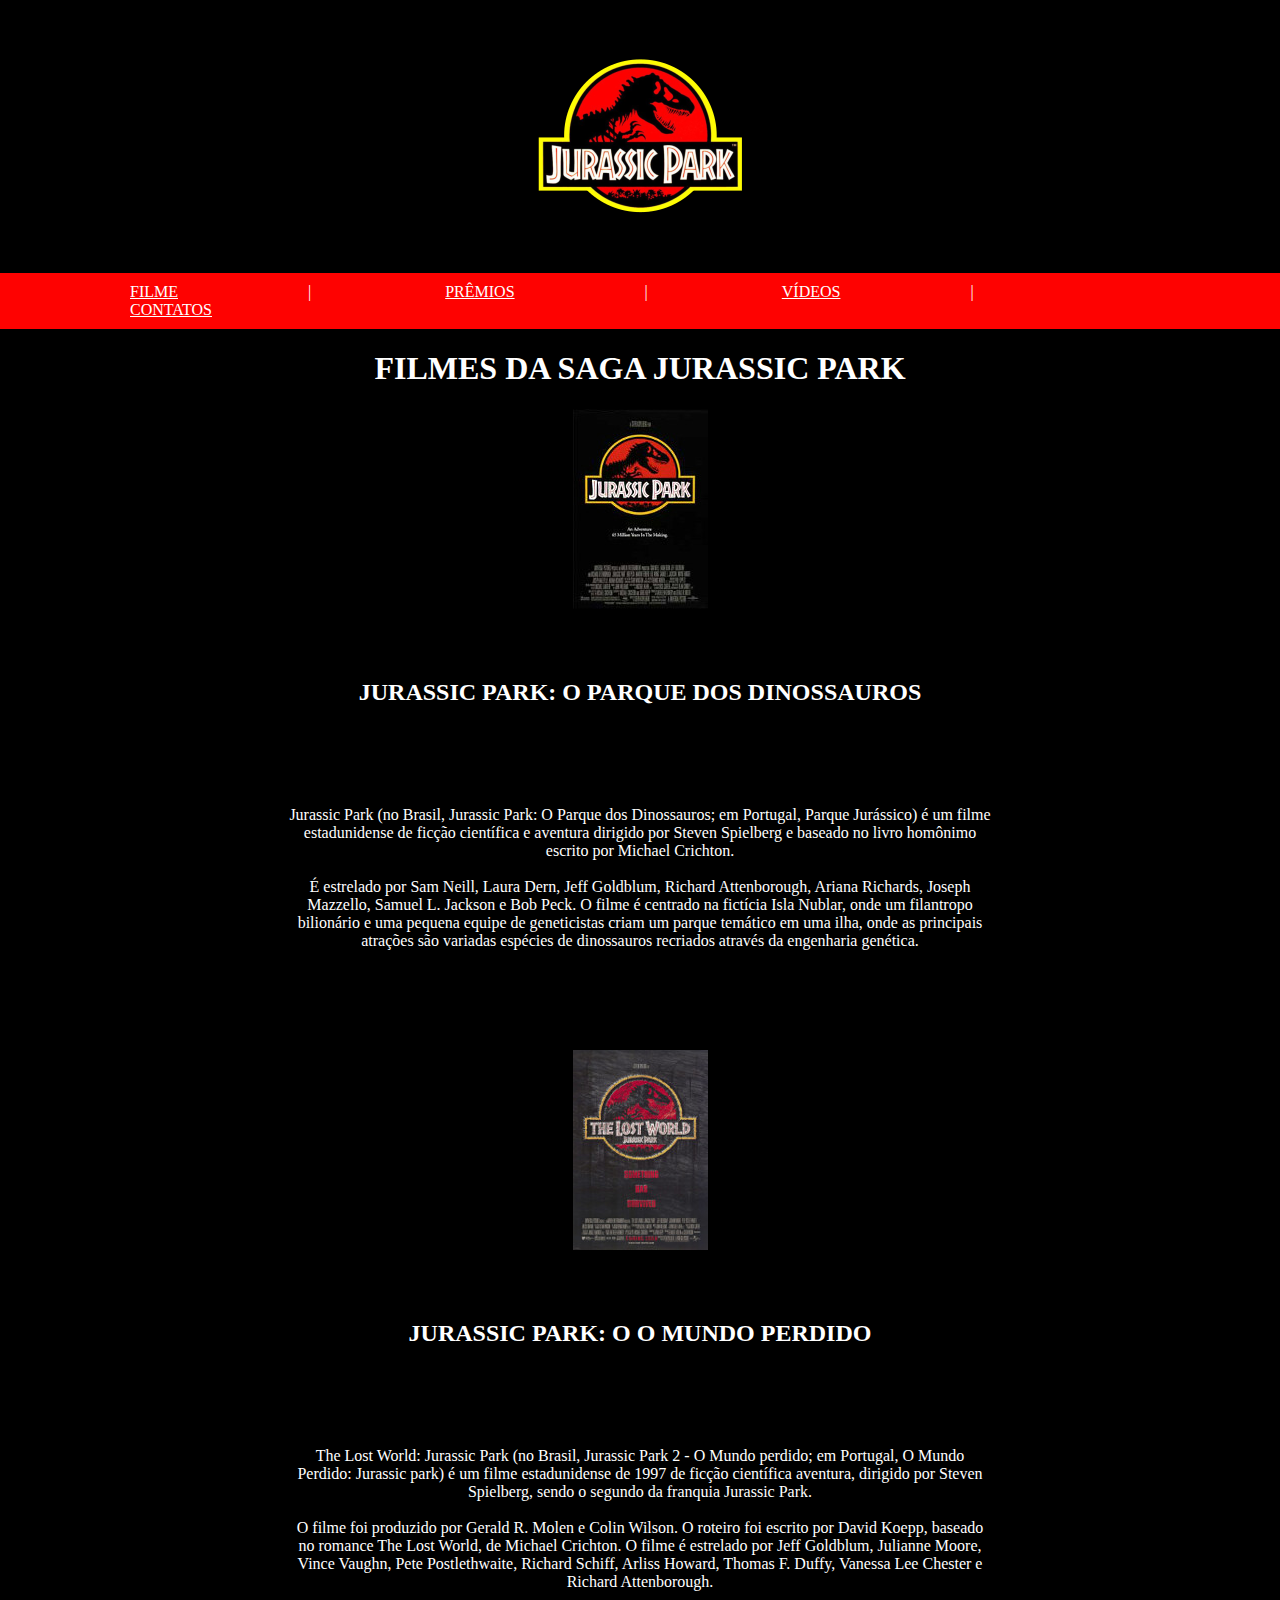
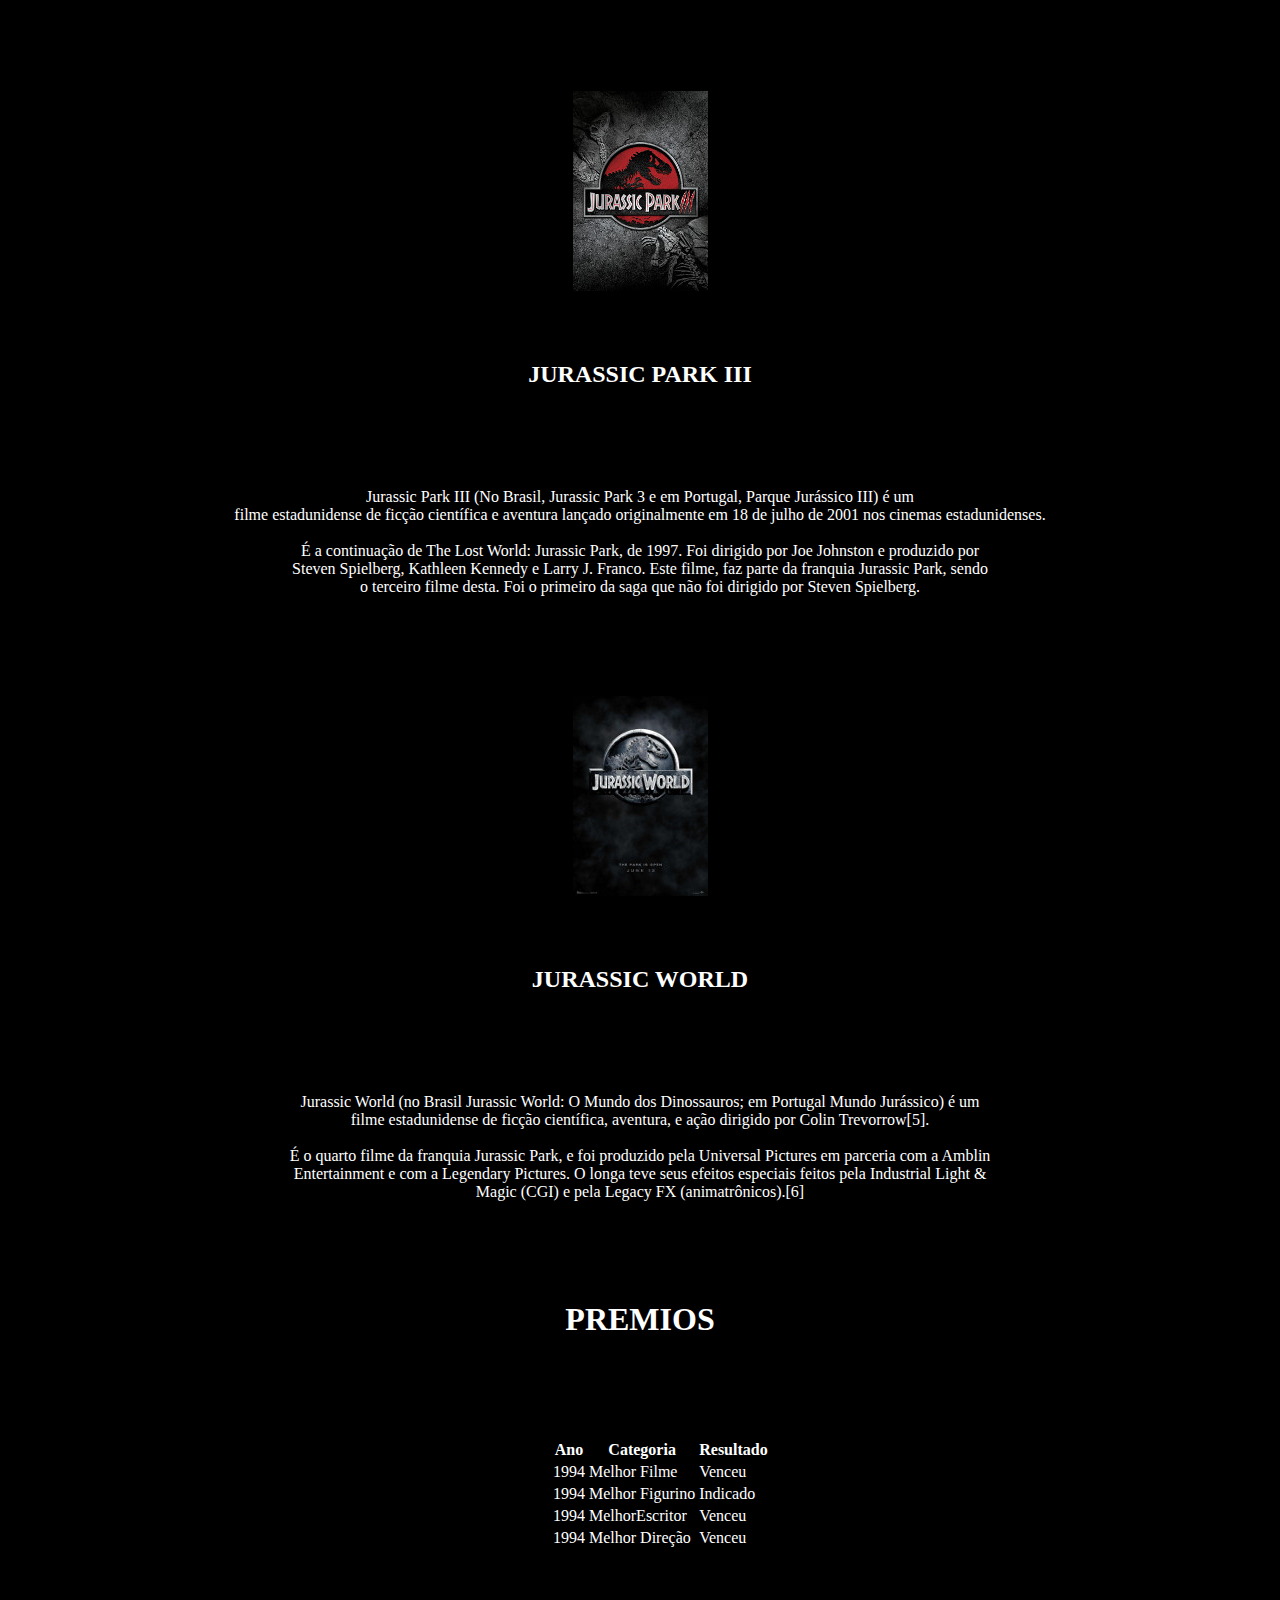
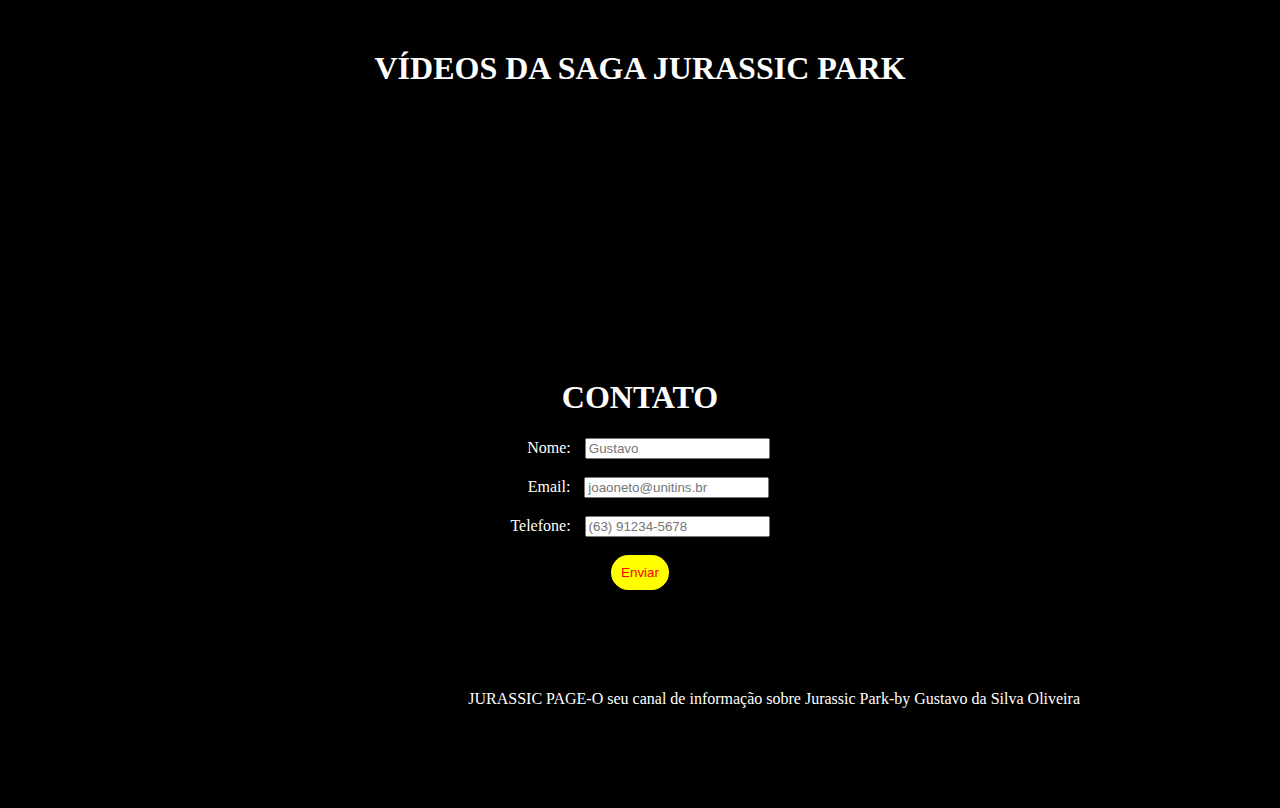
==== F-html/site do jurassic park.html @ e4e3d7cd "Add files via upload" ====
<main>

    <head>
        <title>Jurassic Park</title>
        <link rel="stylesheet" href="site do jurassic park.css">
    </head>

    <body>
        <header class= logo>
            <figure class="sem-margin">
                <img src="jp_topoLogotipo.png">
            </figure>
        </header>

        <nav>
            <p class="sem-margin">
                <a href="#filme" class="margin-nav">FILME</a>|
                <a href="#premios" class="margin-nav">PRÊMIOS</a>|
                <a href="#videos" class="margin-nav">VÍDEOS</a>|
                <a href="#contatos"class="margin-nav">CONTATOS</a>
            </p>
        </nav>

        <section>
            <div id="filme">
                <h1>FILMES DA SAGA JURASSIC PARK</h1>
                <figure>
                    <img src="jp_posterFilme_JurassicPark1.jpg">
                </figure>
                <h2>JURASSIC PARK: O PARQUE DOS DINOSSAUROS</h2>
                <p>Jurassic Park (no Brasil, Jurassic Park: O Parque dos Dinossauros; em Portugal, Parque Jurássico) é
                    um filme <br>estadunidense de ficção científica e aventura dirigido por Steven Spielberg e baseado
                    no livro homônimo <br>escrito por Michael Crichton.<br><br>
                    É estrelado por Sam Neill, Laura Dern, Jeff Goldblum, Richard Attenborough, Ariana Richards, Joseph
                    <br>Mazzello, Samuel L. Jackson e Bob Peck. O filme é centrado na fictícia Isla Nublar, onde um
                    filantropo <br>bilionário e uma pequena equipe de geneticistas criam um parque temático em uma ilha,
                    onde as principais <br>atrações são variadas espécies de dinossauros recriados através da engenharia
                    genética.</p>
                <figure>
                    <img src="jp_posterFilme_JurassicPark2.jpg">
                </figure>
                <h2>
                    JURASSIC PARK: O O MUNDO PERDIDO
                </h2>
                <p>The Lost World: Jurassic Park (no Brasil, Jurassic Park 2 - O Mundo perdido; em Portugal, O Mundo
                    <br>Perdido: Jurassic park) é um filme estadunidense de 1997 de ficção científica aventura, dirigido
                    por Steven <br>Spielberg, sendo o segundo da franquia Jurassic Park.<br><br>
                    O filme foi produzido por Gerald R. Molen e Colin Wilson. O roteiro foi escrito por David Koepp,
                    baseado <br>no romance The Lost World, de Michael Crichton. O filme é estrelado por Jeff Goldblum,
                    Julianne Moore,<br> Vince Vaughn, Pete Postlethwaite, Richard Schiff, Arliss Howard, Thomas F.
                    Duffy, Vanessa Lee Chester e<br> Richard Attenborough.</p>
                <figure>
                    <img src="jp_posterFilme_JurassicPark3.jpg">
                </figure>
                <h2>JURASSIC PARK III</h2>
                <p>Jurassic Park III (No Brasil, Jurassic Park 3 e em Portugal, Parque Jurássico III) é um <br>filme
                    estadunidense de ficção científica e aventura lançado originalmente em 18 de julho de 2001 nos
                    cinemas estadunidenses.<br><br>
                    É a continuação de The Lost World: Jurassic Park, de 1997. Foi dirigido por Joe Johnston e produzido
                    por <br>Steven Spielberg, Kathleen Kennedy e Larry J. Franco. Este filme, faz parte da franquia
                    Jurassic Park, sendo <br>o terceiro filme desta. Foi o primeiro da saga que não foi dirigido por
                    Steven Spielberg.</p>
                <figure>
                    <img src="jp_posterFilme_JurassicPark4.jpg">
                </figure>
                <h2>JURASSIC WORLD</h2>
                <p>Jurassic World (no Brasil Jurassic World: O Mundo dos Dinossauros; em Portugal Mundo Jurássico) é um
                    <br>filme estadunidense de ficção científica, aventura, e ação dirigido por Colin
                    Trevorrow[5].<br><br>
                    É o quarto filme da franquia Jurassic Park, e foi produzido pela Universal Pictures em parceria com
                    a Amblin <br>Entertainment e com a Legendary Pictures. O longa teve seus efeitos especiais feitos
                    pela Industrial Light & <br>Magic (CGI) e pela Legacy FX (animatrônicos).[6]</p>
            </div>
            <div id=premios>
                <h1>PREMIOS</h1>
                <table>
                    <tr>
                        <th>Ano</th>
                        <th>Categoria</th>
                        <th>Resultado</th>
                    </tr>
                    <tr>
                        <td>1994</td>
                        <td>Melhor Filme</td>
                        <td>Venceu</td>
                    </tr>
                    <tr>
                        <td>1994</td>
                        <td>Melhor Figurino</td>
                        <td>Indicado</td>
                    </tr>
                    <tr>
                        <td>1994</td>
                        <td>MelhorEscritor</td>
                        <td>Venceu</td>
                    </tr>
                    <tr>
                        <td>1994</td>
                        <td>Melhor Direção</td>
                        <td>Venceu</td>
                    </tr>
                </table>

            </div>
            <div id=videos>
                <h1>VÍDEOS DA SAGA JURASSIC PARK</h1>
                <iframe src="https://www.youtube.com/embed/ccuMLmZRd5g?si=SCcj3zUNnj5NLBoi" frameborder="0" width="400"
                    height="250"></iframe>


            </div>
            <div id=contatos>
                <h1>CONTATO</h1>
                <form>
                    <label class="alinhar">Nome:</label>
                    <input type="text" name="campoNome" placeholder="Gustavo" class="campo-de-informação"><br><br>
                    <label class="alinhar">Email:</label>
                    <input type="email" name="campoEmail" placeholder="joaoneto@unitins.br" class="campo-de-informação"><br><br>
                    <label>Telefone:</label>
                    <input type="tel" name="campoTel" placeholder="(63) 91234-5678" class="campo-de-informação"><br><br>
                    <input class="botao-enviar" type="submit" value="Enviar">
                </form>
        </section>
        <footer>
            <p>JURASSIC PAGE-O seu canal de informação sobre Jurassic Park-by Gustavo da Silva Oliveira</p>
        </footer>
        </div>
   </body>
</main>
---- F-html/site do jurassic park.css ----
.logo{
    margin-top: 50px;
    padding-top: 8px;
    padding-bottom: 8px;
}

body,head,.sem-margin,section{
    margin:0;
}

nav{
    background-color: rgb(254, 2, 1);
    padding-top: 10px;
    padding-bottom: 10px;
}
.margin-nav{
    margin-left: 130px;
    margin-right: 130px;
    color:white;
}
body{
    background-color:black;
}
p,h1,h2,table,label{
    color: white;
}
section,.logo{
    text-align: center;
}
footer{
    text-align: end;
}
p{
    margin-top: 100px;
    margin-bottom: 100px;
    margin-left: 200px;
    margin-right: 200px;
}
img{
    margin-bottom: 50px;
}
table{
    margin-top: 100px;
    margin-left:550px ;
    margin-bottom: 100px;
}
.campo-de-informação{
    margin-left:10px
    
}
.alinhar{
    margin-left: 17px;
}
.botao-enviar{
    background-color: yellow;
    border: none;
    border-radius: 36px;
    padding: 10 10;
    color:rgb(254, 2, 1);
    cursor: pointer;
    transition-duration: 0.5s;
}
.botao-enviar:hover{
    opacity: 0.8;
}
.botao-enviar:active{
    opacity: 0.2;
}
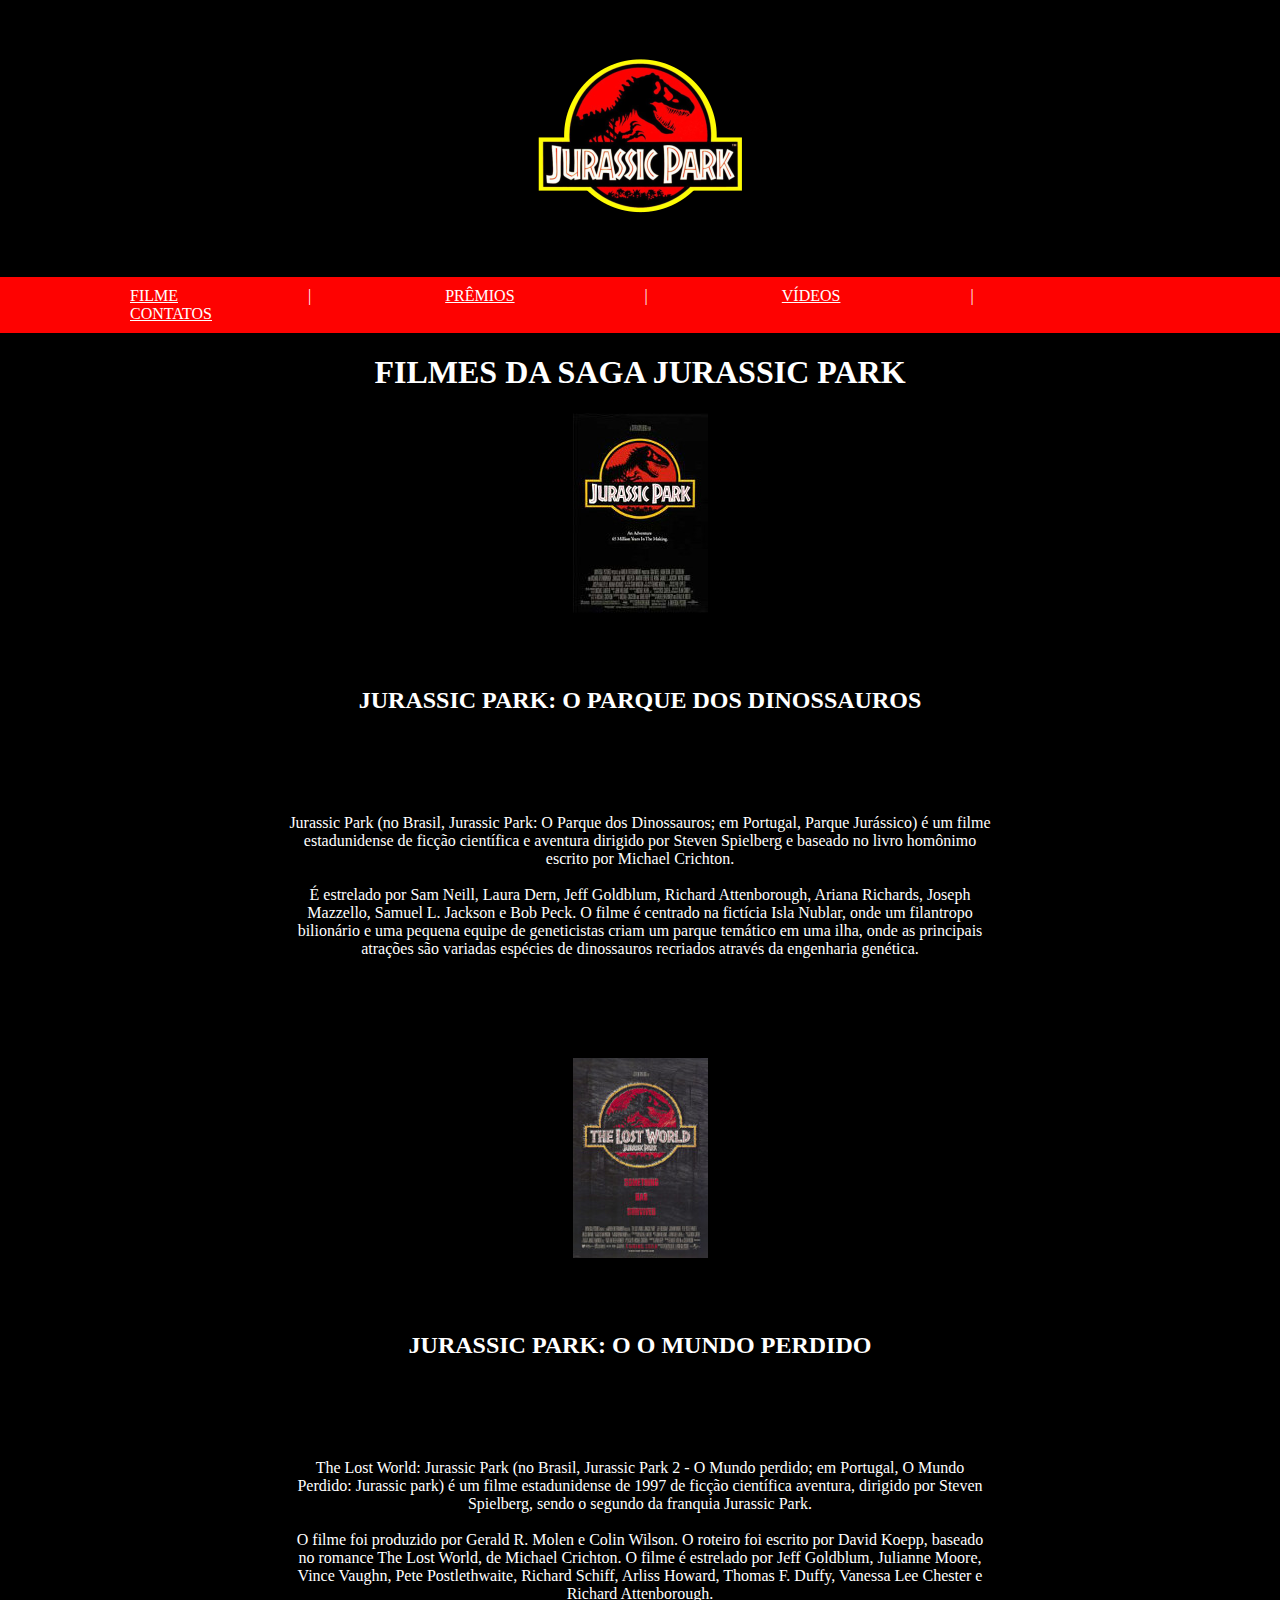
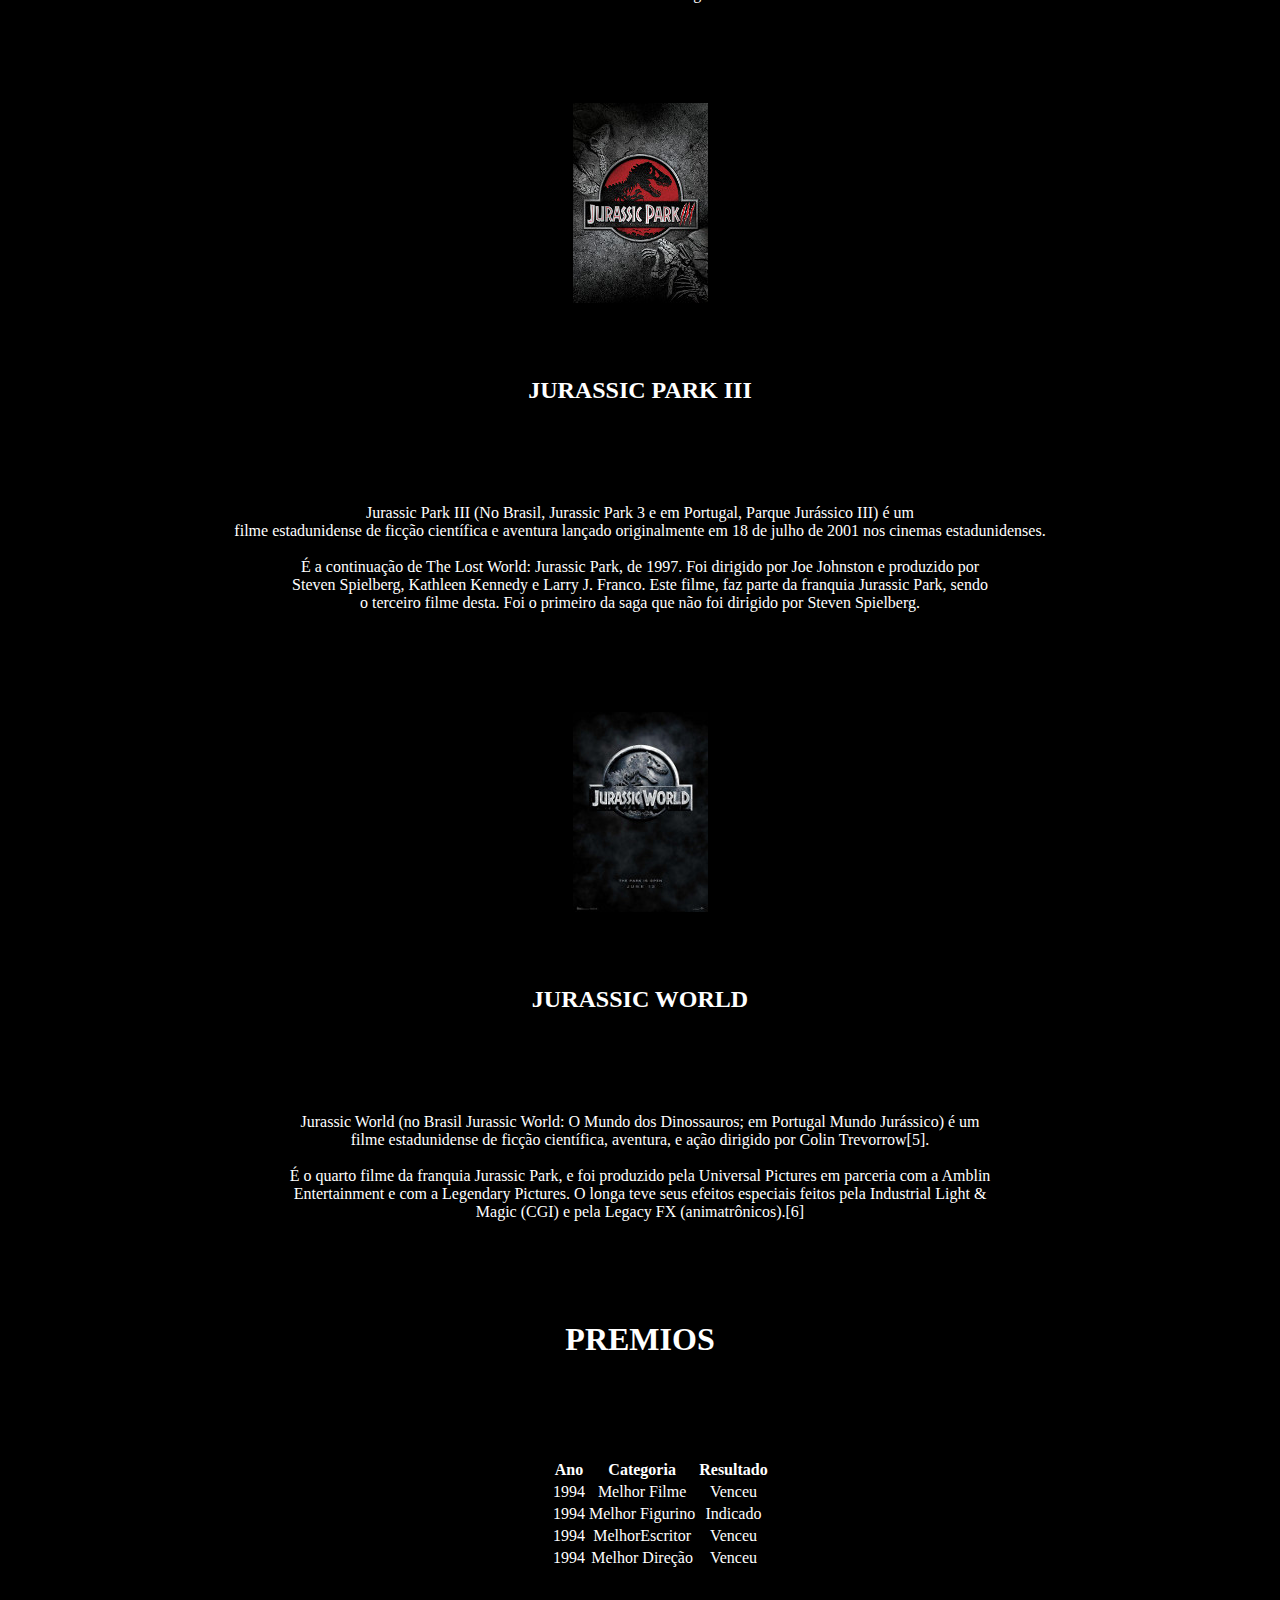
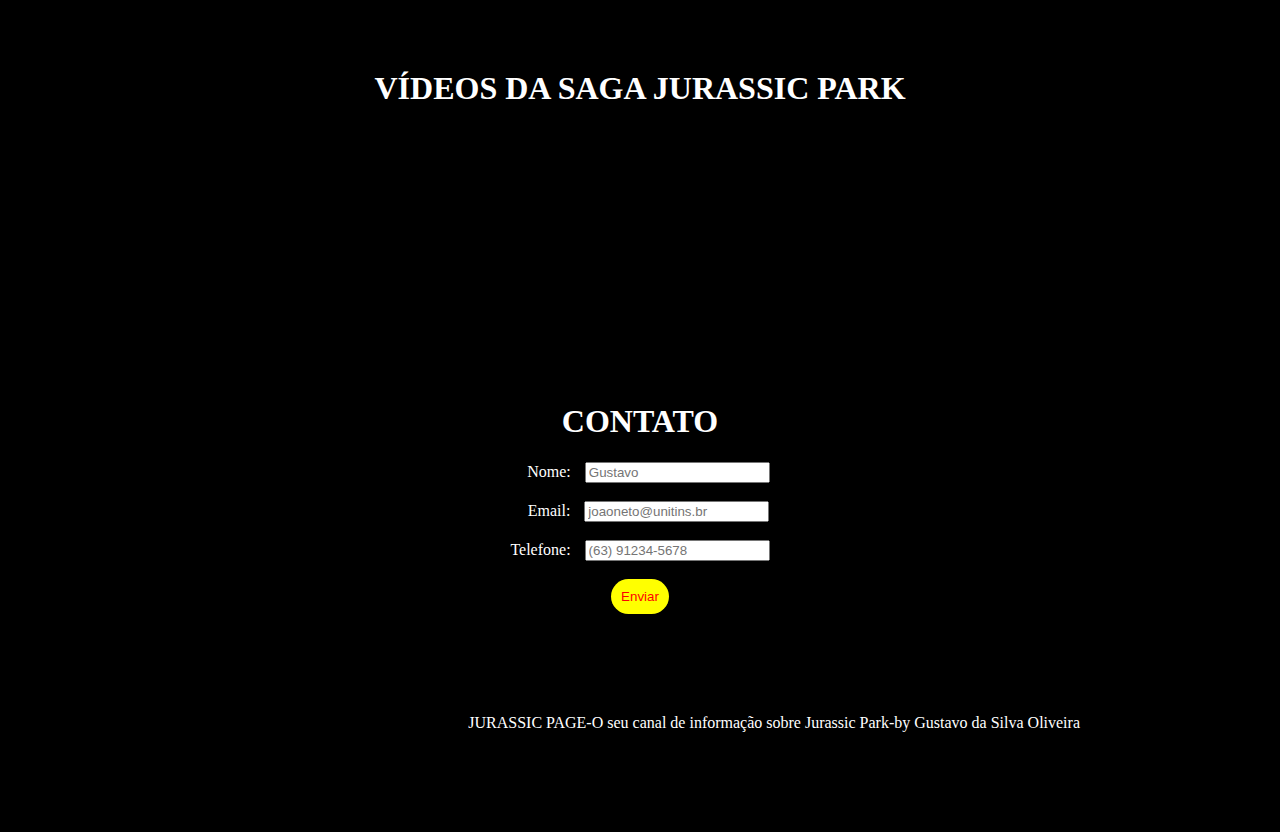
==== commit 7b30373c: "Add files via upload" ====
--- a/F-html/site do jurassic park.html
+++ b/F-html/site do jurassic park.html
@@ -1,8 +1,10 @@
-<main>
+<!DOCTYPE html>
+<html>
 
     <head>
         <title>Jurassic Park</title>
         <link rel="stylesheet" href="site do jurassic park.css">
+        <link rel="icon" href="favicon.ico" type="image/x-icon">
     </head>
 
     <body>
@@ -126,4 +128,4 @@
         </footer>
         </div>
    </body>
-</main>+</html>--- a/F-html/site do jurassic park.css
+++ b/F-html/site do jurassic park.css
@@ -55,7 +55,7 @@
     background-color: yellow;
     border: none;
     border-radius: 36px;
-    padding: 10 10;
+    padding: 10px 10px;
     color:rgb(254, 2, 1);
     cursor: pointer;
     transition-duration: 0.5s;
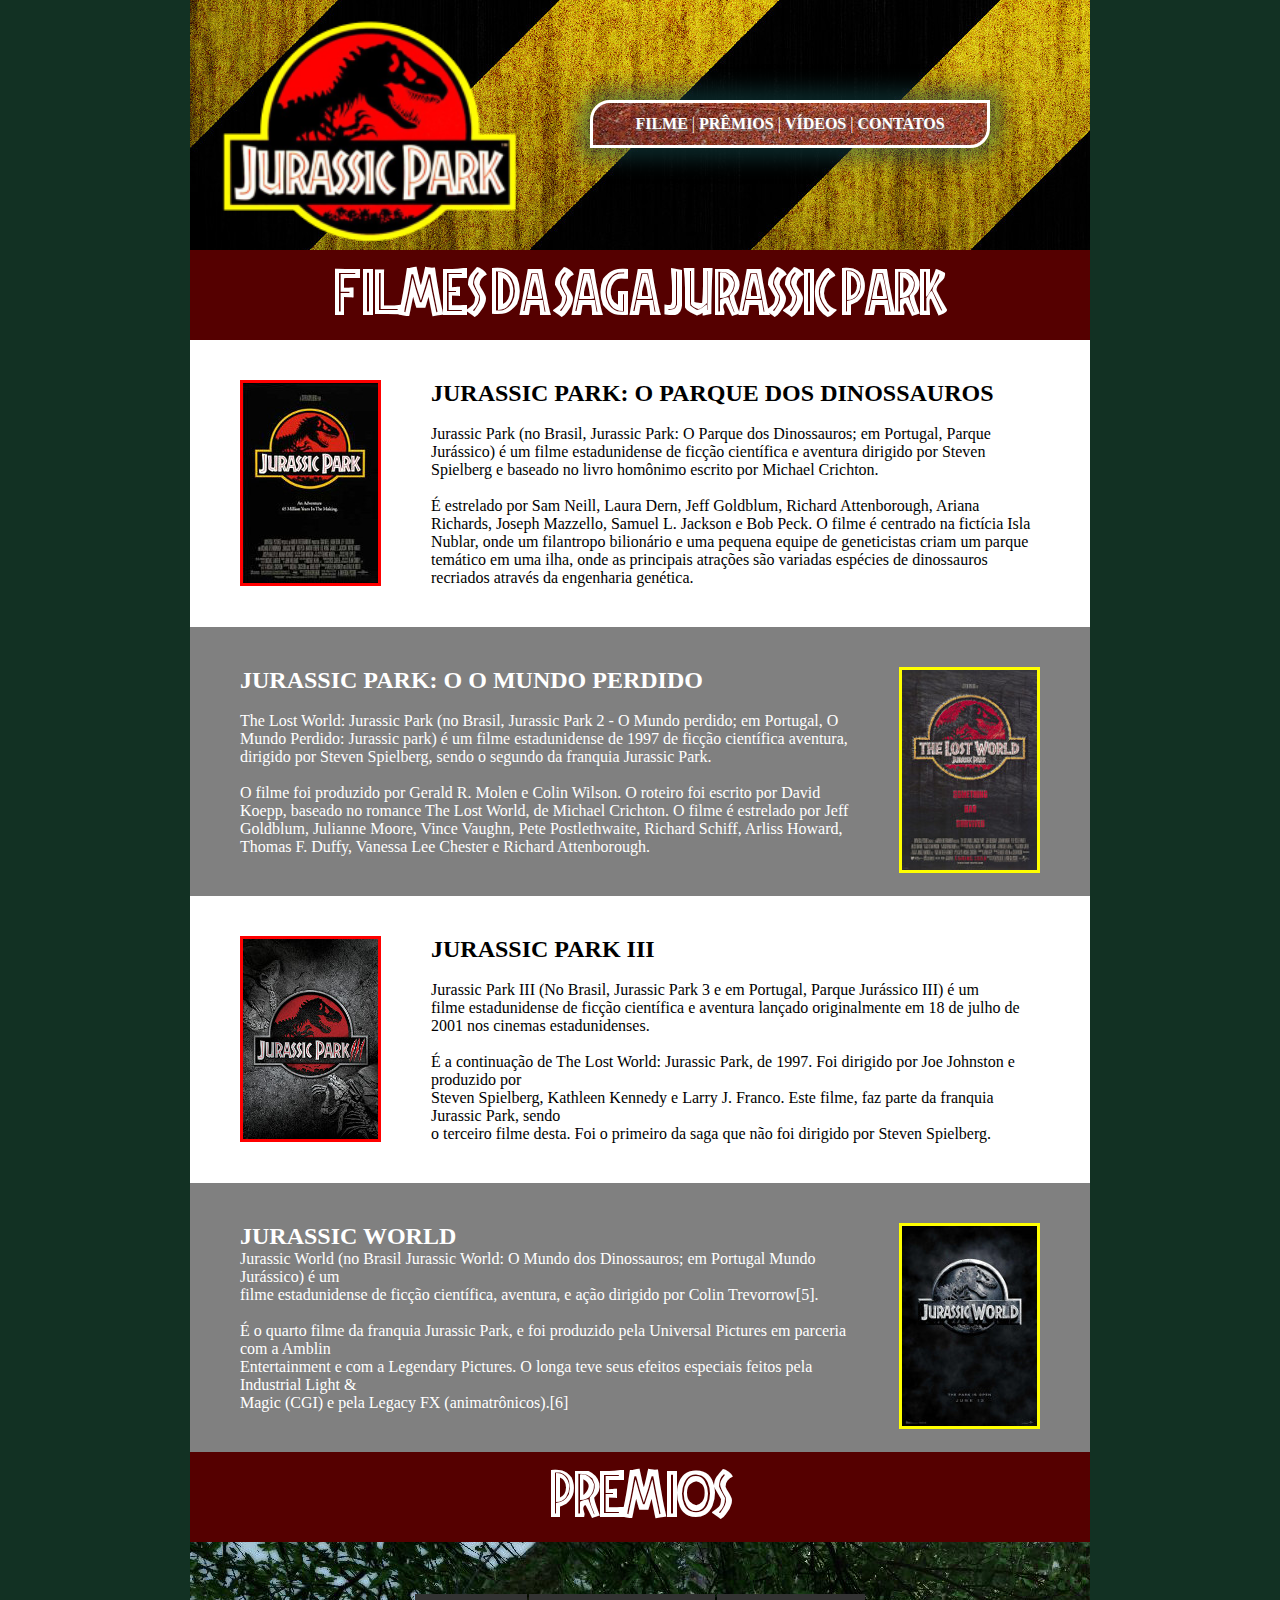
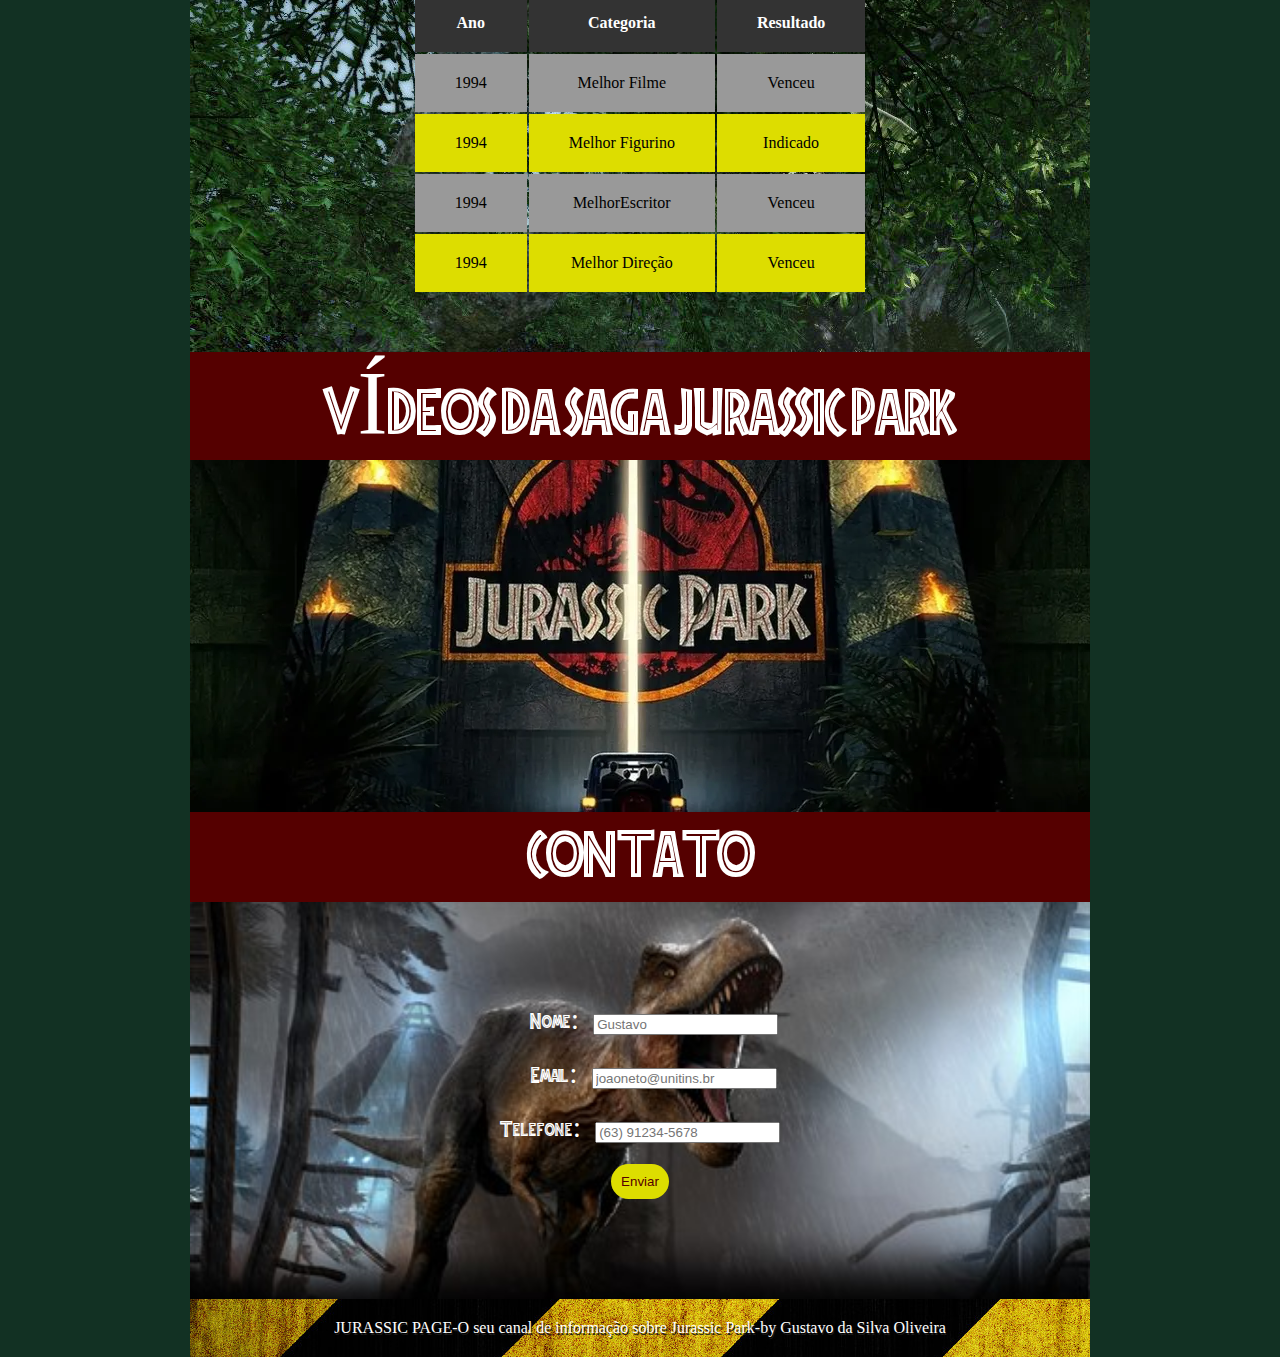
==== commit 4ad80cce: "Add files via upload" ====
--- a/F-html/site do jurassic park.html
+++ b/F-html/site do jurassic park.html
@@ -1,131 +1,149 @@
 <!DOCTYPE html>
-<html>
+<html lang="pt-br">
 
     <head>
         <title>Jurassic Park</title>
         <link rel="stylesheet" href="site do jurassic park.css">
         <link rel="icon" href="favicon.ico" type="image/x-icon">
+        <style>@font-face {
+            font-family:"jurassic";
+            src: url(jp_fontJurassicPark.ttf);
+          }
+        </style>
     </head>
 
     <body>
         <header class= logo>
             <figure class="sem-margin">
-                <img src="jp_topoLogotipo.png">
+                <img  src="jp_topoLogotipo.png" style="width: 300px;">
             </figure>
+            <nav>
+                <p class="margin-nav-container">
+                    <a href="#filme" class="margin-nav">FILME</a> | 
+                    <a href="#premios" class="margin-nav">PRÊMIOS</a> | 
+                    <a href="#videos" class="margin-nav">VÍDEOS</a> | 
+                    <a href="#contatos"class="margin-nav">CONTATOS</a>
+                </p>
+            </nav>
         </header>
 
-        <nav>
-            <p class="sem-margin">
-                <a href="#filme" class="margin-nav">FILME</a>|
-                <a href="#premios" class="margin-nav">PRÊMIOS</a>|
-                <a href="#videos" class="margin-nav">VÍDEOS</a>|
-                <a href="#contatos"class="margin-nav">CONTATOS</a>
-            </p>
-        </nav>
-
-        <section>
-            <div id="filme">
+        <section style="overflow: auto;">
+            <section id="filme">
                 <h1>FILMES DA SAGA JURASSIC PARK</h1>
+                <div class="container" style="background-color: white;">
+                    <figure>
+                        <img src="jp_posterFilme_JurassicPark1.jpg" style="float:left;border-color:red;border-style: solid; margin-right: 50px; ">
+                    </figure>
+                    <h2 class="texto-preto" >JURASSIC PARK: O PARQUE DOS DINOSSAUROS</h2>
+                    <br>
+                    <p class="texto-preto" style="text-align: start;">Jurassic Park (no Brasil, Jurassic Park: O Parque dos Dinossauros; em Portugal, Parque Jurássico) é
+                        um filme estadunidense de ficção científica e aventura dirigido por Steven Spielberg e baseado
+                        no livro homônimo escrito por Michael Crichton.<br><br>
+                        É estrelado por Sam Neill, Laura Dern, Jeff Goldblum, Richard Attenborough, Ariana Richards, Joseph
+                        Mazzello, Samuel L. Jackson e Bob Peck. O filme é centrado na fictícia Isla Nublar, onde um
+                        filantropo bilionário e uma pequena equipe de geneticistas criam um parque temático em uma ilha,
+                        onde as principais atrações são variadas espécies de dinossauros recriados através da engenharia
+                        genética.</p>
+                </div>
+                <div class="container" style="background-color: gray;">
                 <figure>
-                    <img src="jp_posterFilme_JurassicPark1.jpg">
+                    <img src="jp_posterFilme_JurassicPark2.jpg" style="float:right;border-color:yellow;border-style: solid; margin-left: 50px ;">
                 </figure>
-                <h2>JURASSIC PARK: O PARQUE DOS DINOSSAUROS</h2>
-                <p>Jurassic Park (no Brasil, Jurassic Park: O Parque dos Dinossauros; em Portugal, Parque Jurássico) é
-                    um filme <br>estadunidense de ficção científica e aventura dirigido por Steven Spielberg e baseado
-                    no livro homônimo <br>escrito por Michael Crichton.<br><br>
-                    É estrelado por Sam Neill, Laura Dern, Jeff Goldblum, Richard Attenborough, Ariana Richards, Joseph
-                    <br>Mazzello, Samuel L. Jackson e Bob Peck. O filme é centrado na fictícia Isla Nublar, onde um
-                    filantropo <br>bilionário e uma pequena equipe de geneticistas criam um parque temático em uma ilha,
-                    onde as principais <br>atrações são variadas espécies de dinossauros recriados através da engenharia
-                    genética.</p>
-                <figure>
-                    <img src="jp_posterFilme_JurassicPark2.jpg">
-                </figure>
-                <h2>
-                    JURASSIC PARK: O O MUNDO PERDIDO
-                </h2>
-                <p>The Lost World: Jurassic Park (no Brasil, Jurassic Park 2 - O Mundo perdido; em Portugal, O Mundo
-                    <br>Perdido: Jurassic park) é um filme estadunidense de 1997 de ficção científica aventura, dirigido
-                    por Steven <br>Spielberg, sendo o segundo da franquia Jurassic Park.<br><br>
-                    O filme foi produzido por Gerald R. Molen e Colin Wilson. O roteiro foi escrito por David Koepp,
-                    baseado <br>no romance The Lost World, de Michael Crichton. O filme é estrelado por Jeff Goldblum,
-                    Julianne Moore,<br> Vince Vaughn, Pete Postlethwaite, Richard Schiff, Arliss Howard, Thomas F.
-                    Duffy, Vanessa Lee Chester e<br> Richard Attenborough.</p>
-                <figure>
-                    <img src="jp_posterFilme_JurassicPark3.jpg">
-                </figure>
-                <h2>JURASSIC PARK III</h2>
-                <p>Jurassic Park III (No Brasil, Jurassic Park 3 e em Portugal, Parque Jurássico III) é um <br>filme
-                    estadunidense de ficção científica e aventura lançado originalmente em 18 de julho de 2001 nos
-                    cinemas estadunidenses.<br><br>
-                    É a continuação de The Lost World: Jurassic Park, de 1997. Foi dirigido por Joe Johnston e produzido
-                    por <br>Steven Spielberg, Kathleen Kennedy e Larry J. Franco. Este filme, faz parte da franquia
-                    Jurassic Park, sendo <br>o terceiro filme desta. Foi o primeiro da saga que não foi dirigido por
-                    Steven Spielberg.</p>
-                <figure>
-                    <img src="jp_posterFilme_JurassicPark4.jpg">
-                </figure>
-                <h2>JURASSIC WORLD</h2>
-                <p>Jurassic World (no Brasil Jurassic World: O Mundo dos Dinossauros; em Portugal Mundo Jurássico) é um
-                    <br>filme estadunidense de ficção científica, aventura, e ação dirigido por Colin
-                    Trevorrow[5].<br><br>
-                    É o quarto filme da franquia Jurassic Park, e foi produzido pela Universal Pictures em parceria com
-                    a Amblin <br>Entertainment e com a Legendary Pictures. O longa teve seus efeitos especiais feitos
-                    pela Industrial Light & <br>Magic (CGI) e pela Legacy FX (animatrônicos).[6]</p>
-            </div>
-            <div id=premios>
+                    <h2>
+                        JURASSIC PARK: O O MUNDO PERDIDO
+                    </h2>
+                    <br>
+                    <p>The Lost World: Jurassic Park (no Brasil, Jurassic Park 2 - O Mundo perdido; em Portugal, O Mundo
+                        Perdido: Jurassic park) é um filme estadunidense de 1997 de ficção científica aventura, dirigido
+                        por Steven Spielberg, sendo o segundo da franquia Jurassic Park.<br><br>
+                        O filme foi produzido por Gerald R. Molen e Colin Wilson. O roteiro foi escrito por David Koepp,
+                        baseado no romance The Lost World, de Michael Crichton. O filme é estrelado por Jeff Goldblum,
+                        Julianne Moore, Vince Vaughn, Pete Postlethwaite, Richard Schiff, Arliss Howard, Thomas F.
+                        Duffy, Vanessa Lee Chester e Richard Attenborough.</p>
+                </div>
+                <div class="container" style="background-color: white;">
+                    <figure>
+                        <img src="jp_posterFilme_JurassicPark3.jpg" style="float:left;border-color:red;border-style: solid; margin-right: 50px;">
+                    </figure>
+                    <h2 class="texto-preto">JURASSIC PARK III</h2>
+                    <br>
+                    <p class="texto-preto">Jurassic Park III (No Brasil, Jurassic Park 3 e em Portugal, Parque Jurássico III) é um <br>filme
+                        estadunidense de ficção científica e aventura lançado originalmente em 18 de julho de 2001 nos
+                        cinemas estadunidenses.<br><br>
+                        É a continuação de The Lost World: Jurassic Park, de 1997. Foi dirigido por Joe Johnston e produzido
+                        por <br>Steven Spielberg, Kathleen Kennedy e Larry J. Franco. Este filme, faz parte da franquia
+                        Jurassic Park, sendo <br>o terceiro filme desta. Foi o primeiro da saga que não foi dirigido por
+                        Steven Spielberg.</p>
+                </div>
+                <div class="container" style="background-color: gray;">
+                    <figure>
+                        <img src="jp_posterFilme_JurassicPark4.jpg" style="float:right;border-color:yellow;border-style: solid; margin-left: 50px ;">
+                    </figure>
+                    <h2>JURASSIC WORLD</h2>
+                    <p>Jurassic World (no Brasil Jurassic World: O Mundo dos Dinossauros; em Portugal Mundo Jurássico) é um
+                        <br>filme estadunidense de ficção científica, aventura, e ação dirigido por Colin
+                        Trevorrow[5].<br><br>
+                        É o quarto filme da franquia Jurassic Park, e foi produzido pela Universal Pictures em parceria com
+                        a Amblin <br>Entertainment e com a Legendary Pictures. O longa teve seus efeitos especiais feitos
+                        pela Industrial Light & <br>Magic (CGI) e pela Legacy FX (animatrônicos).[6]</p>
+                </div>                
+            </section>
+            <section id=premios class="premios">
                 <h1>PREMIOS</h1>
-                <table>
-                    <tr>
-                        <th>Ano</th>
-                        <th>Categoria</th>
-                        <th>Resultado</th>
-                    </tr>
-                    <tr>
-                        <td>1994</td>
-                        <td>Melhor Filme</td>
-                        <td>Venceu</td>
-                    </tr>
-                    <tr>
-                        <td>1994</td>
-                        <td>Melhor Figurino</td>
-                        <td>Indicado</td>
-                    </tr>
-                    <tr>
-                        <td>1994</td>
-                        <td>MelhorEscritor</td>
-                        <td>Venceu</td>
-                    </tr>
-                    <tr>
-                        <td>1994</td>
-                        <td>Melhor Direção</td>
-                        <td>Venceu</td>
-                    </tr>
-                </table>
-
-            </div>
-            <div id=videos>
+                <div class="tabela">
+                    <table>
+                        <tr class="tabela1">
+                            <th>Ano</th>
+                            <th>Categoria</th>
+                            <th>Resultado</th>
+                        </tr>
+                        <tr class="tabela2">
+                            <td>1994</td>
+                            <td>Melhor Filme</td>
+                            <td>Venceu</td>
+                        </tr>
+                        <tr class="tabela3">
+                            <td>1994</td>
+                            <td>Melhor Figurino</td>
+                            <td>Indicado</td>
+                        </tr>
+                        <tr class="tabela2">
+                            <td>1994</td>
+                            <td>MelhorEscritor</td>
+                            <td>Venceu</td>
+                        </tr>
+                        <tr class="tabela3">
+                            <td>1994</td>
+                            <td>Melhor Direção</td>
+                            <td>Venceu</td>
+                        </tr>
+                    </table>
+                </div>
+            </section>
+            <section id=videos style="background-image: url(jp-porta.webp);height: 460px;">
                 <h1>VÍDEOS DA SAGA JURASSIC PARK</h1>
-                <iframe src="https://www.youtube.com/embed/ccuMLmZRd5g?si=SCcj3zUNnj5NLBoi" frameborder="0" width="400"
-                    height="250"></iframe>
-
-
-            </div>
-            <div id=contatos>
+                <div class="video">
+                    <iframe src="https://www.youtube.com/embed/ccuMLmZRd5g?si=SCcj3zUNnj5NLBoi" frameborder="0" width="400"
+                        height="250"></iframe>
+                </div>
+            </section>
+            <section id=contatos>
                 <h1>CONTATO</h1>
-                <form>
-                    <label class="alinhar">Nome:</label>
-                    <input type="text" name="campoNome" placeholder="Gustavo" class="campo-de-informação"><br><br>
-                    <label class="alinhar">Email:</label>
-                    <input type="email" name="campoEmail" placeholder="joaoneto@unitins.br" class="campo-de-informação"><br><br>
-                    <label>Telefone:</label>
-                    <input type="tel" name="campoTel" placeholder="(63) 91234-5678" class="campo-de-informação"><br><br>
-                    <input class="botao-enviar" type="submit" value="Enviar">
-                </form>
+                <div style="background-image: url(jp-dino.jpg);background-size: 100%; overflow: auto;">
+                    <form>
+                        <label class="alinhar">Nome:</label>
+                        <input type="text" name="campoNome" placeholder="Gustavo" class="campo-de-informação"><br><br>
+                        <label class="alinhar">Email:</label>
+                        <input type="email" name="campoEmail" placeholder="joaoneto@unitins.br" class="campo-de-informação"><br><br>
+                        <label>Telefone:</label>
+                        <input type="tel" name="campoTel" placeholder="(63) 91234-5678" class="campo-de-informação"><br><br>
+                        <input class="botao-enviar" type="submit" value="Enviar">
+                    </form>
+                </div>
+            </section>
         </section>
         <footer>
-            <p>JURASSIC PAGE-O seu canal de informação sobre Jurassic Park-by Gustavo da Silva Oliveira</p>
-        </footer>
-        </div>
+            <p style="text-align: center; text-shadow: 1px 2px rgb(31, 29, 29);">JURASSIC PAGE-O seu canal de informação sobre Jurassic Park-by Gustavo da Silva Oliveira</p>
+        </footer>     
    </body>
 </html>--- a/F-html/site do jurassic park.css
+++ b/F-html/site do jurassic park.css
@@ -1,62 +1,141 @@
+figure, h2{
+    margin: 0;
+}
+footer{
+    background-image: url(jp_topoFundo.jpg);
+    padding: 20px 0px;
+}
 .logo{
-    margin-top: 50px;
-    padding-top: 8px;
-    padding-bottom: 8px;
+    background-image: url(jp_topoFundo.jpg);
+    overflow: auto;
+    height: 250px;
+    overflow: hidden;
 }
-
-body,head,.sem-margin,section{
+body,head,.sem-margin,section,p{
     margin:0;
 }
-
+.sem-margin{
+    float:left;
+    margin-left: 30px;
+    margin-bottom: 0px;
+    margin-top: 20px;
+}
 nav{
-    background-color: rgb(254, 2, 1);
-    padding-top: 10px;
-    padding-bottom: 10px;
+    background-image: url(jp_menuFundo.jpg);
+    border-color: white;
+    border-style: solid;
+    box-shadow: 0px 0px 20px 12px rgba(19, 76, 78, 0.5);
+    padding-top: 12px;
+    padding-bottom: 12px;
+    margin-left: 400px;
+    margin-right: 100px;
+    margin-top: 100px;
+    border-radius: 20px 0px 20px 0px;
 }
 .margin-nav{
-    margin-left: 130px;
-    margin-right: 130px;
-    color:white;
+    text-decoration: none;
+    text-shadow: 1px 2px 1px rgb(129, 129, 129);
+    font-weight:900;
+    color:white; 
+    padding: 0px;
+    margin: 0px;
+}
+.margin-nav:hover{
+    color: red;
+}
+.margin-nav-container{
+    padding: 0px;
+    margin: 0px;
+    text-align: center;
+}
+h1{
+    text-align: center;
 }
 body{
-    background-color:black;
+    width: 900px;
+    margin: 0 auto;
+    position: relative;
+    background-color:rgb(18, 49, 35);
+}
+h1{
+    font-family: "jurassic";
+    font-size: 90px;
+    font-weight: 500;
+    margin-top: 0;
+    margin-bottom: 0;
+   background-color: rgb(85, 0, 0);
+}
+.container{
+    margin-right: 0;
+    margin-top: 0;
+    padding-top: 40px;
+    padding-bottom:40px;
+    padding-left: 50px;
+    padding-right: 50px;
+}
+.texto-preto{
+    color: black;
 }
 p,h1,h2,table,label{
     color: white;
 }
-section,.logo{
-    text-align: center;
-}
+
 footer{
     text-align: end;
 }
-p{
+.premios{
+    background-image: url(jp_fundoSelva.jpg);
+    height: 500px;
+}
+.tabela{
+    margin-top: 50px;
+}
+.tabela1{
+    background-color: rgb(51, 51, 51);
+}
+.tabela2{
+    background-color: rgb(153,153,153);
+    color: black;
+}
+.tabela3{
+    background-color: rgb(221, 221, 0);
+    color: black;
+}
+td,th{
+    padding: 20px 40px;
+}
+table{
+    margin:0 auto;
+    text-align: center;
+}
+.video{
+    text-align: center;
+    margin-top: 40px;
+}
+form{
+    text-align: center;
     margin-top: 100px;
     margin-bottom: 100px;
-    margin-left: 200px;
-    margin-right: 200px;
 }
-img{
-    margin-bottom: 50px;
-}
-table{
-    margin-top: 100px;
-    margin-left:550px ;
-    margin-bottom: 100px;
+label{
+    font-family: "jurassic";
+    color:white;
+    font-size: 30px;
+    font-weight: 500;
 }
 .campo-de-informação{
     margin-left:10px
     
 }
 .alinhar{
-    margin-left: 17px;
+    margin-left: 28px;
 }
 .botao-enviar{
-    background-color: yellow;
+    background-color: rgb(221, 221, 0);
     border: none;
     border-radius: 36px;
     padding: 10px 10px;
-    color:rgb(254, 2, 1);
+    color:rgb(85, 0, 0);
     cursor: pointer;
     transition-duration: 0.5s;
 }
